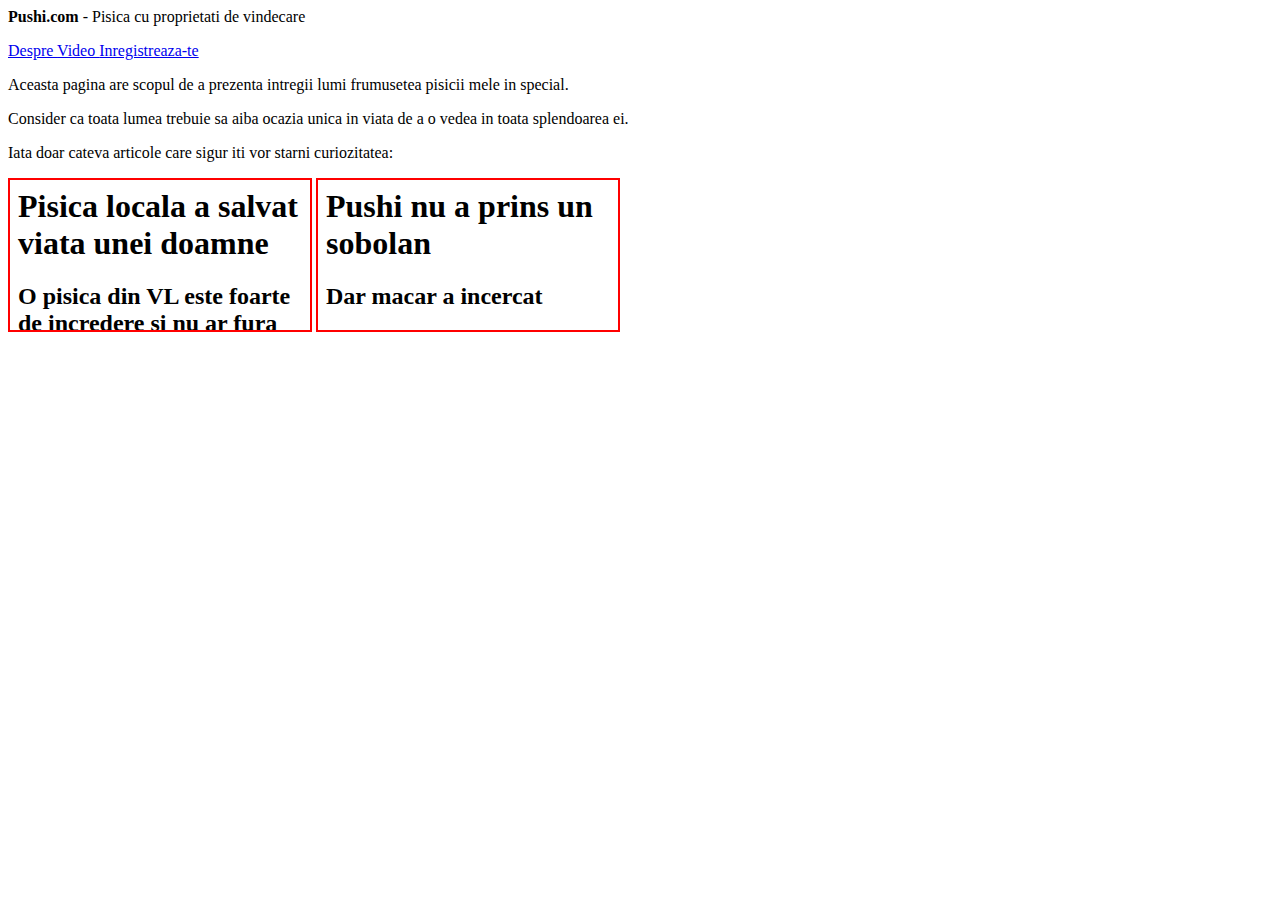
==== index.html @ 976b059c "Lab 3: Adauga tema 1" ====
<html>

<head>
    <title>Acasa</title>
</head>

<body>
    <header>
        <p><strong>Pushi.com</strong> - Pisica cu proprietati de vindecare</p>
    </header>

    <nav>
        <a href="despre.html">Despre </a>
        <a href="video.html">Video </a>
        <a href="inregistreaza.html">Inregistreaza-te</a>
    </nav>

    <section>
        <p>Aceasta pagina are scopul de a prezenta intregii lumi frumusetea pisicii mele in special.</p>
        <p>Consider ca toata lumea trebuie sa aiba ocazia unica in viata de a o vedea in toata splendoarea ei.</p>
        <p>Iata doar cateva articole care sigur iti vor starni curiozitatea: </p>
    </section>

    <article>
        <iframe src="articol.html" style="border:2px solid red;" title="Iframe Example"></iframe>
        <iframe src="articol2.html" style="border:2px solid red;" title="Iframe Example"></iframe>

    </article>

</body>
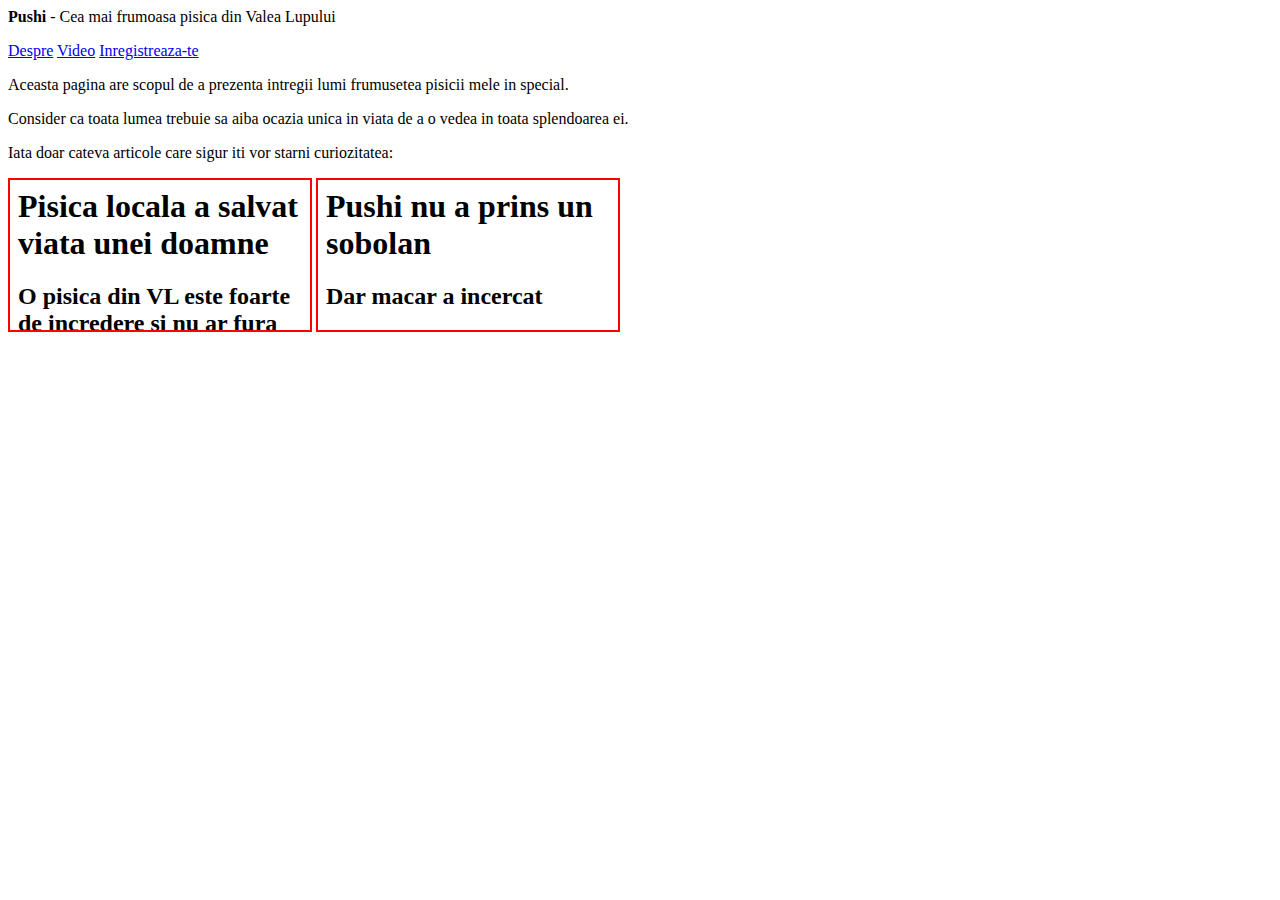
==== commit e5590a11: "Lab 3: Adauga tema 2" ====
--- a/index.html
+++ b/index.html
@@ -6,12 +6,12 @@
 
 <body>
     <header>
-        <p><strong>Pushi.com</strong> - Pisica cu proprietati de vindecare</p>
+        <p><strong>Pushi</strong> - Cea mai frumoasa pisica din Valea Lupului</p>
     </header>
 
     <nav>
-        <a href="despre.html">Despre </a>
-        <a href="video.html">Video </a>
+        <a href="despre.html">Despre</a>
+        <a href="video.html">Video</a>
         <a href="inregistreaza.html">Inregistreaza-te</a>
     </nav>
 
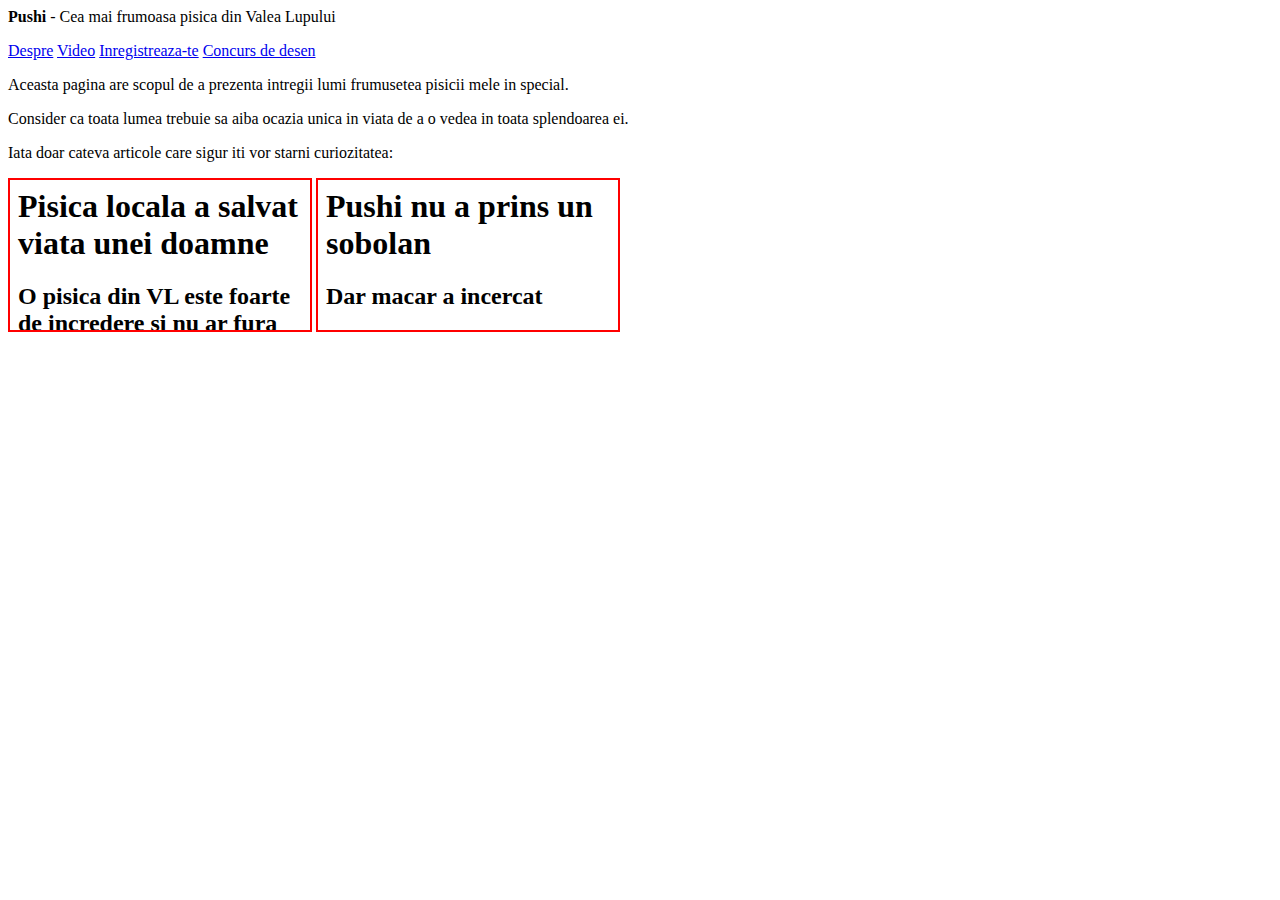
==== commit fe050a31: "Lab 3: Adauga tema 3" ====
--- a/index.html
+++ b/index.html
@@ -13,6 +13,7 @@
         <a href="despre.html">Despre</a>
         <a href="video.html">Video</a>
         <a href="inregistreaza.html">Inregistreaza-te</a>
+        <a href="desen.html">Concurs de desen</a>
     </nav>
 
     <section>
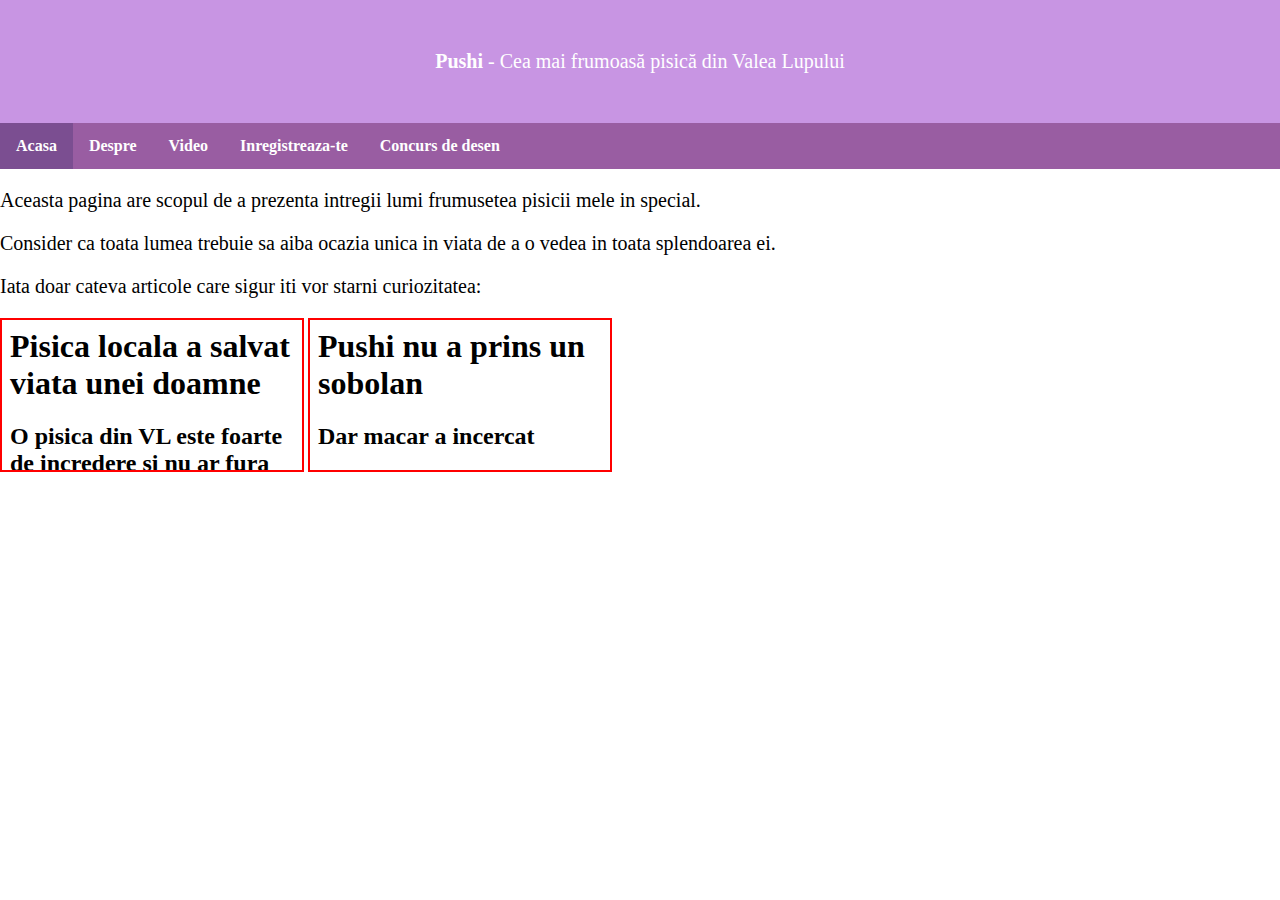
==== commit a1d8af30: "Lab 4: Stilizeaza navigatie si header" ====
--- a/index.html
+++ b/index.html
@@ -2,18 +2,23 @@
 
 <head>
     <title>Acasa</title>
+    <link rel="stylesheet" href="css/stil.css">
 </head>
 
 <body>
+
     <header>
-        <p><strong>Pushi</strong> - Cea mai frumoasa pisica din Valea Lupului</p>
+        <p><strong>Pushi</strong> - Cea mai frumoasă pisică din Valea Lupului</p>
     </header>
 
     <nav>
-        <a href="despre.html">Despre</a>
-        <a href="video.html">Video</a>
-        <a href="inregistreaza.html">Inregistreaza-te</a>
-        <a href="desen.html">Concurs de desen</a>
+        <ul>
+            <li><a class="active" href="index.html">Acasa</a></li>
+            <li><a href="despre.html">Despre</a></li>
+            <li><a href="video.html">Video</a></li>
+            <li><a href="inregistreaza.html">Inregistreaza-te</a></li>
+            <li> <a href="desen.html">Concurs de desen</a></li>
+        </ul>
     </nav>
 
     <section>
--- a/css/stil.css
+++ b/css/stil.css
@@ -0,0 +1,62 @@
+header {
+    padding: 30px;
+    text-align: center;
+    background: #c895e3;
+    color: white;
+    font-size: 30px;
+}
+
+body {
+    background-color: white;
+    margin: 0;
+}
+
+main {
+    margin: 16px
+}
+
+h1 {
+    color: white;
+    text-align: center;
+}
+
+h2 {
+    color: white;
+    text-align: center;
+}
+
+p {
+    font-family: verdana;
+    font-size: 20px;
+}
+
+ul {
+    list-style-type: none;
+    margin: 0;
+    padding: 0;
+    overflow: hidden;
+    background-color: #995da2;
+}
+
+li {
+    float: left;
+}
+
+li a {
+    display: block;
+    color: white;
+    text-align: center;
+    padding: 14px 16px;
+    text-decoration: none;
+    font-weight: bold;
+}
+
+/* Change the link color to #111 (black) on hover */
+li a:hover {
+    background-color: #c895e3;
+    color: white;
+}
+
+.active {
+    background-color: rgb(123, 78, 145);
+}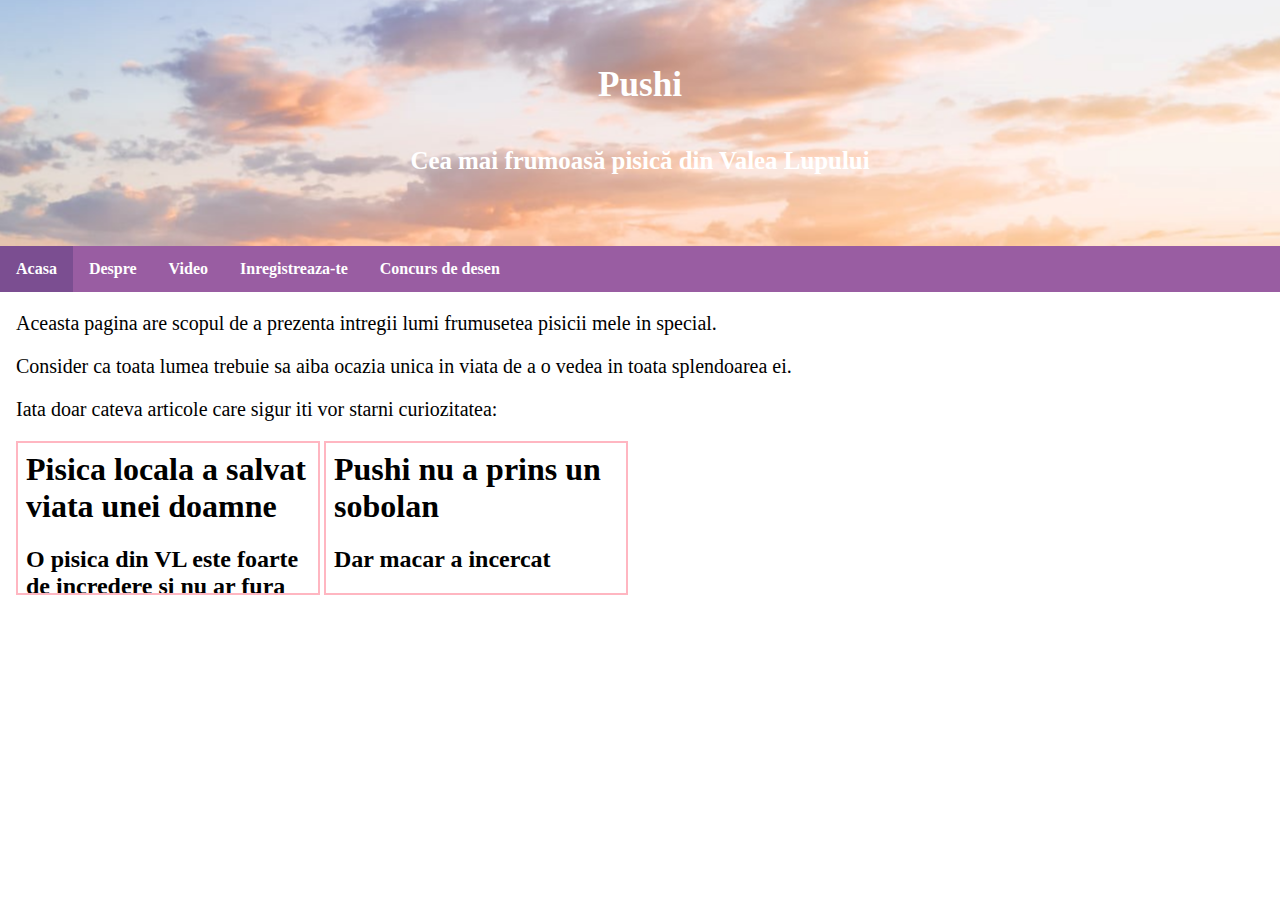
==== commit 2e457269: "Lab 4: Stilizeaza header si margini" ====
--- a/index.html
+++ b/index.html
@@ -8,7 +8,8 @@
 <body>
 
     <header>
-        <p><strong>Pushi</strong> - Cea mai frumoasă pisică din Valea Lupului</p>
+        <h3>Pushi</h3>
+        <h5>Cea mai frumoasă pisică din Valea Lupului</h5>
     </header>
 
     <nav>
@@ -21,16 +22,17 @@
         </ul>
     </nav>
 
-    <section>
-        <p>Aceasta pagina are scopul de a prezenta intregii lumi frumusetea pisicii mele in special.</p>
-        <p>Consider ca toata lumea trebuie sa aiba ocazia unica in viata de a o vedea in toata splendoarea ei.</p>
-        <p>Iata doar cateva articole care sigur iti vor starni curiozitatea: </p>
-    </section>
+    <main>
+        <section>
+            <p>Aceasta pagina are scopul de a prezenta intregii lumi frumusetea pisicii mele in special.</p>
+            <p>Consider ca toata lumea trebuie sa aiba ocazia unica in viata de a o vedea in toata splendoarea ei.</p>
+            <p>Iata doar cateva articole care sigur iti vor starni curiozitatea: </p>
+        </section>
 
-    <article>
-        <iframe src="articol.html" style="border:2px solid red;" title="Iframe Example"></iframe>
-        <iframe src="articol2.html" style="border:2px solid red;" title="Iframe Example"></iframe>
+        <article>
+            <iframe src="articol.html" style="border:2px solid lightpink;" title="Iframe Example"></iframe>
+            <iframe src="articol2.html" style="border:2px solid lightpink;" title="Iframe Example"></iframe>
 
-    </article>
-
+        </article>
+        <main>
 </body>--- a/css/stil.css
+++ b/css/stil.css
@@ -1,7 +1,7 @@
 header {
+    background: url('../imagini/Valea-Lupului.jpg') no-repeat center;
     padding: 30px;
     text-align: center;
-    background: #c895e3;
     color: white;
     font-size: 30px;
 }
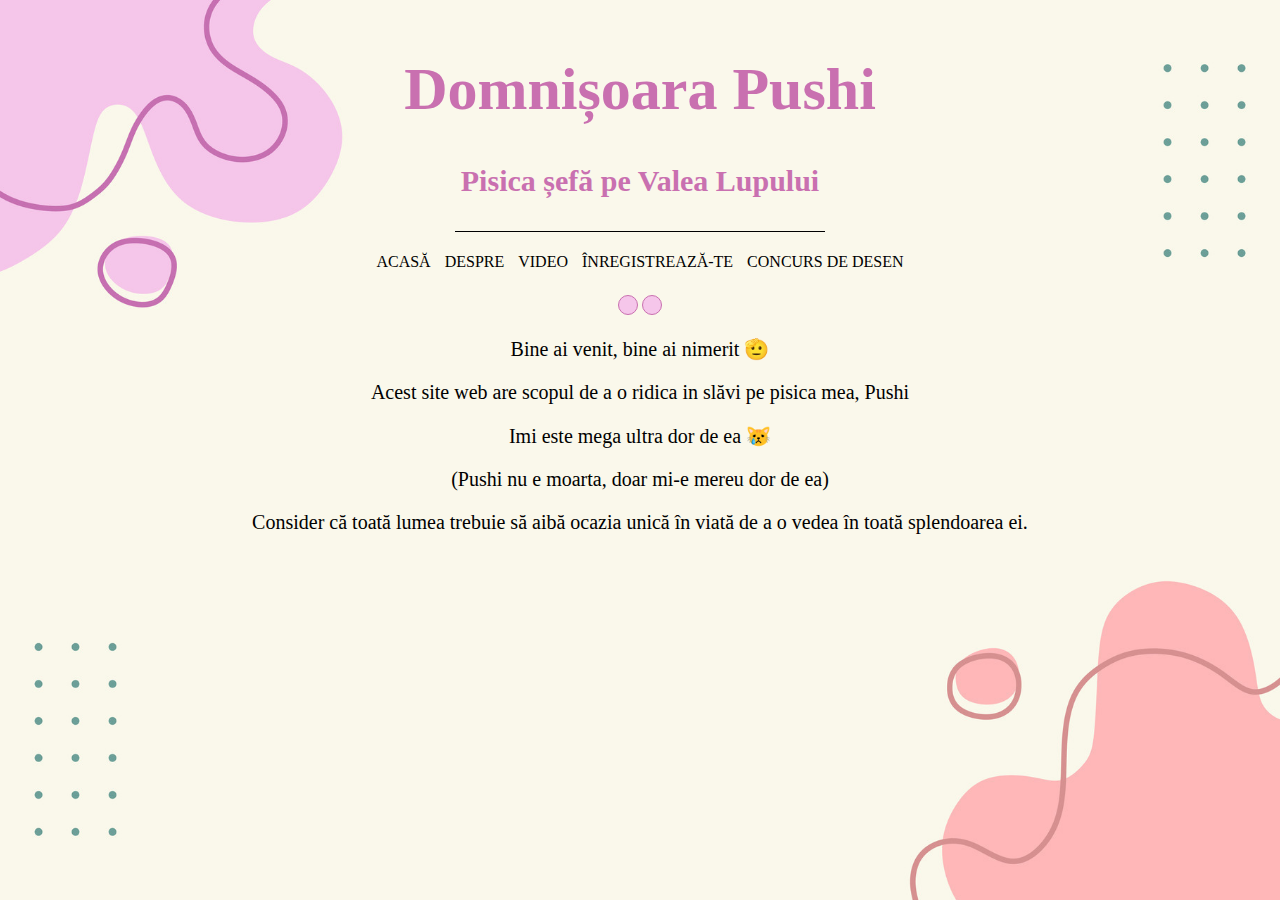
==== commit 1c365599: "Lab 4: Stilizeaza toate paginile" ====
--- a/index.html
+++ b/index.html
@@ -1,38 +1,81 @@
 <html>
+  <head>
+    <title>Acasa</title>
+    <link rel="stylesheet" href="css/stil.css" />
+  </head>
 
-<head>
-    <title>Acasa</title>
-    <link rel="stylesheet" href="css/stil.css">
-</head>
-
-<body>
-
+  <body>
     <header>
-        <h3>Pushi</h3>
-        <h5>Cea mai frumoasă pisică din Valea Lupului</h5>
+      <h1 style="margin-top: 25px; margin-bottom: 16px">Domnișoara Pushi</h1>
+      <h4 style="margin-bottom: 0px">Pisica șefă pe Valea Lupului</h4>
     </header>
 
-    <nav>
-        <ul>
-            <li><a class="active" href="index.html">Acasa</a></li>
-            <li><a href="despre.html">Despre</a></li>
-            <li><a href="video.html">Video</a></li>
-            <li><a href="inregistreaza.html">Inregistreaza-te</a></li>
-            <li> <a href="desen.html">Concurs de desen</a></li>
-        </ul>
-    </nav>
+    <div class="branding-line"></div>
+    <br />
 
-    <main>
-        <section>
-            <p>Aceasta pagina are scopul de a prezenta intregii lumi frumusetea pisicii mele in special.</p>
-            <p>Consider ca toata lumea trebuie sa aiba ocazia unica in viata de a o vedea in toata splendoarea ei.</p>
-            <p>Iata doar cateva articole care sigur iti vor starni curiozitatea: </p>
-        </section>
+    <div style="margin: auto; width: fit-content">
+      <nav class="navMenu">
+        <a href="index.html" style="margin-right: 10px">Acasă</a>
+        <a href="despre.html" style="margin-right: 10px">Despre</a>
+        <a href="video.html" style="margin-right: 10px">Video</a>
+        <a href="inregistreaza.html" style="margin-right: 10px">
+          Înregistrează-te
+        </a>
+        <a href="desen.html">Concurs de desen</a>
+        <div class="dot"></div>
+      </nav>
+    </div>
 
-        <article>
-            <iframe src="articol.html" style="border:2px solid lightpink;" title="Iframe Example"></iframe>
-            <iframe src="articol2.html" style="border:2px solid lightpink;" title="Iframe Example"></iframe>
+    <br />
 
-        </article>
-        <main>
-</body>+    <div style="width: fit-content; margin: auto">
+      <button
+        onclick="changeContent('text')"
+        id="text-btn"
+        class="circle"
+      ></button>
+
+      <button
+        onclick="changeContent('photo')"
+        id="photo-btn"
+        class="circle"
+      ></button>
+    </div>
+
+    <main id="text-content">
+      <section>
+        <p>Bine ai venit, bine ai nimerit 🫡</p>
+        <p>
+          Acest site web are scopul de a o ridica in slăvi pe pisica mea, Pushi
+        </p>
+        <p>Imi este mega ultra dor de ea 😿</p>
+        <p>(Pushi nu e moarta, doar mi-e mereu dor de ea)</p>
+        <p>
+          Consider că toată lumea trebuie să aibă ocazia unică în viată de a o
+          vedea în toată splendoarea ei.
+        </p>
+      </section>
+    </main>
+
+    <main id="photo-content" style="display: none">
+      <img src="/imagini/pushi_closeup.jpg" alt="Pushi" height="400px" />
+    </main>
+  </body>
+  <script>
+    function changeContent(contentName) {
+      const textContent = document.getElementById("text-content");
+      const photoContent = document.getElementById("photo-content");
+
+      textContent.style.display = contentName === "text" ? "block" : "none";
+      photoContent.style.display = contentName === "photo" ? "block" : "none";
+
+      const textBtn = document.getElementById("text-btn");
+      const photoBtn = document.getElementById("photo-btn");
+
+      textBtn.style.backgroundColor =
+        contentName === "text" ? "#c970b0" : "#f5c6ea";
+      photoBtn.style.backgroundColor =
+        contentName === "photo" ? "#c970b0" : "#f5c6ea";
+    }
+  </script>
+</html>
--- a/css/stil.css
+++ b/css/stil.css
@@ -1,62 +1,135 @@
-header {
-    background: url('../imagini/Valea-Lupului.jpg') no-repeat center;
-    padding: 30px;
-    text-align: center;
-    color: white;
-    font-size: 30px;
+body {
+  margin: 0;
+  background-image: url(/imagini/background.jpg);
+  background-position: center; /* Center the image */
+  background-repeat: no-repeat; /* Do not repeat the image */
+  background-size: cover; /* Resize the background image to cover the entire container */
+  background-attachment: fixed;
 }
 
-body {
-    background-color: white;
-    margin: 0;
+/*
+background colors:
+green:
+#6ca8a0
+
+purple:
+#F5C6EA
+#C970B0
+
+pink:
+#FFB7B8
+#D99393
+*/
+
+header {
+  padding: 30px;
+  text-align: center;
+  color: #c970b0;
+  font-size: 30px;
+}
+
+.branding-line {
+  border-bottom: 1px solid #000;
+  display: block;
+  margin: 3px auto;
+  max-width: 75%;
+  width: 370px;
 }
 
 main {
-    margin: 16px
-}
-
-h1 {
-    color: white;
-    text-align: center;
-}
-
-h2 {
-    color: white;
-    text-align: center;
+  margin: 16px;
+  text-align: center;
 }
 
 p {
-    font-family: verdana;
-    font-size: 20px;
+  font-size: 20px;
 }
 
-ul {
-    list-style-type: none;
-    margin: 0;
-    padding: 0;
-    overflow: hidden;
-    background-color: #995da2;
+/************/
+/* navigare */
+/************/
+
+/* .navMenu {
+  position: absolute;
+  top: 50%;
+  left: 50%;
+  -webkit-transform: translate(-50%, -50%);
+  transform: translate(-50%, -50%);
+} */
+
+.navMenu a {
+  color: #000000;
+  text-decoration: none;
+  font-size: 1em;
+  text-transform: uppercase;
+  font-weight: 500;
+  display: inline-block;
+  width: fit-content;
+  -webkit-transition: all 0.2s ease-in-out;
+  transition: all 0.2s ease-in-out;
 }
 
-li {
-    float: left;
+.navMenu a:hover {
+  color: #c970b0;
 }
 
-li a {
-    display: block;
-    color: white;
-    text-align: center;
-    padding: 14px 16px;
-    text-decoration: none;
-    font-weight: bold;
+.navMenu .dot {
+  width: 6px;
+  height: 6px;
+  background: #c970b0;
+  border-radius: 50%;
+  opacity: 0;
+  -webkit-transform: translateX(100px);
+  transform: translateX(100px);
+  -webkit-transition: all 0.2s ease-in-out;
+  transition: all 0.2s ease-in-out;
 }
 
-/* Change the link color to #111 (black) on hover */
-li a:hover {
-    background-color: #c895e3;
-    color: white;
+.navMenu a:nth-child(1):hover ~ .dot {
+  -webkit-transform: translateX(25px);
+  transform: translateX(25px);
+  -webkit-transition: all 0.2s ease-in-out;
+  transition: all 0.2s ease-in-out;
+  opacity: 1;
 }
 
-.active {
-    background-color: rgb(123, 78, 145);
-}+.navMenu a:nth-child(2):hover ~ .dot {
+  -webkit-transform: translateX(96px);
+  transform: translateX(96px);
+  -webkit-transition: all 0.2s ease-in-out;
+  transition: all 0.2s ease-in-out;
+  opacity: 1;
+}
+
+.navMenu a:nth-child(3):hover ~ .dot {
+  -webkit-transform: translateX(165px);
+  transform: translateX(165px);
+  -webkit-transition: all 0.2s ease-in-out;
+  transition: all 0.2s ease-in-out;
+  opacity: 1;
+}
+
+.navMenu a:nth-child(4):hover ~ .dot {
+  -webkit-transform: translateX(275px);
+  transform: translateX(275px);
+  -webkit-transition: all 0.2s ease-in-out;
+  transition: all 0.2s ease-in-out;
+  opacity: 1;
+}
+
+.navMenu a:nth-child(5):hover ~ .dot {
+  -webkit-transform: translateX(450px);
+  transform: translateX(450px);
+  -webkit-transition: all 0.2s ease-in-out;
+  transition: all 0.2s ease-in-out;
+  opacity: 1;
+}
+
+.circle {
+  background-color: #f5c6ea;
+  display: inline-block;
+  height: 20px;
+  width: 20px;
+  border-radius: 50%;
+  border: 1px solid #c970b0;
+}
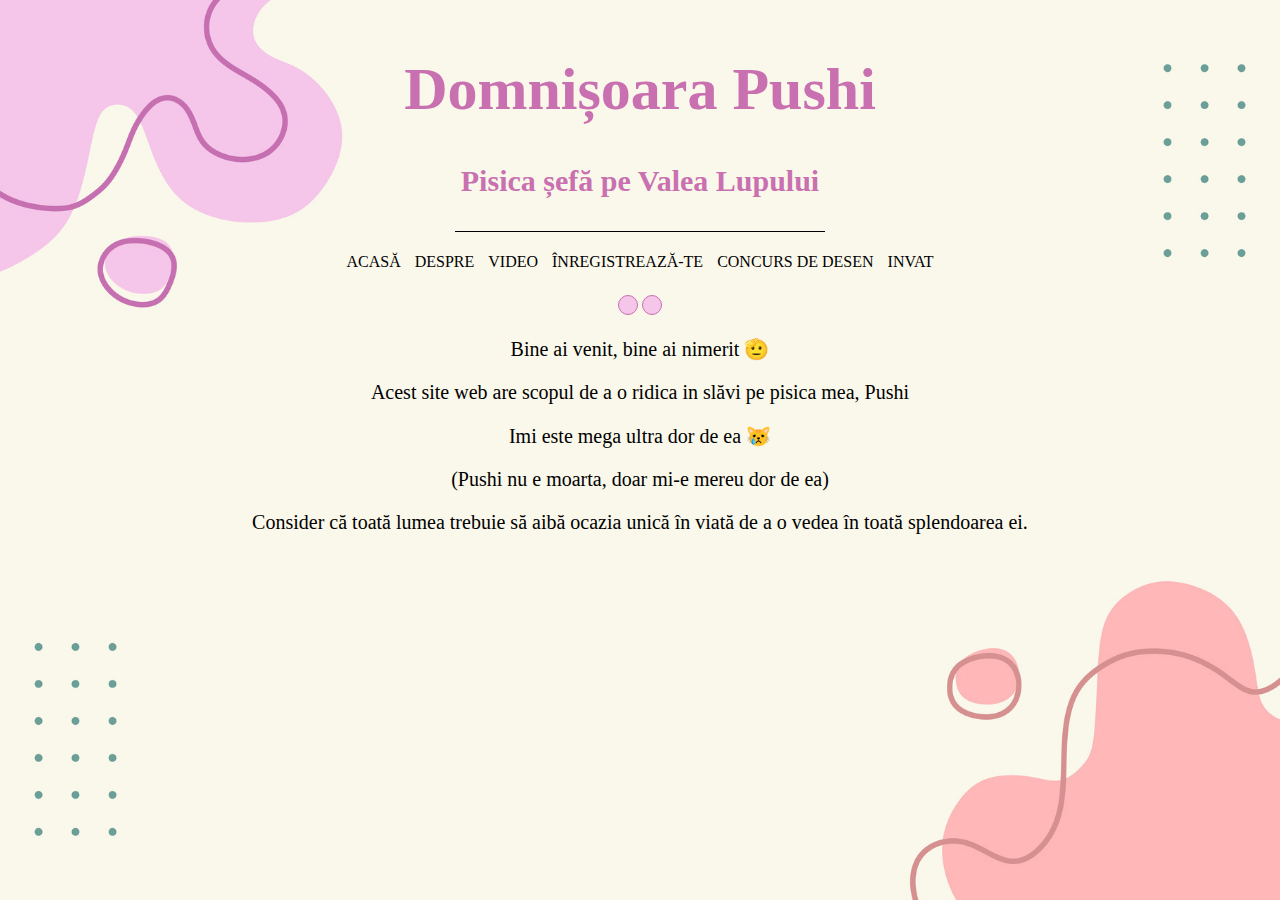
==== commit b26f12ad: "Lab 5: Adauga tema 1" ====
--- a/index.html
+++ b/index.html
@@ -21,7 +21,9 @@
         <a href="inregistreaza.html" style="margin-right: 10px">
           Înregistrează-te
         </a>
-        <a href="desen.html">Concurs de desen</a>
+        <a href="desen.html" style="margin-right: 10px">Concurs de desen</a>
+
+        <a href="invat.html">Invat</a>
         <div class="dot"></div>
       </nav>
     </div>
--- a/css/stil.css
+++ b/css/stil.css
@@ -1,9 +1,12 @@
 body {
   margin: 0;
   background-image: url(/imagini/background.jpg);
-  background-position: center; /* Center the image */
-  background-repeat: no-repeat; /* Do not repeat the image */
-  background-size: cover; /* Resize the background image to cover the entire container */
+  background-position: center;
+  /* Center the image */
+  background-repeat: no-repeat;
+  /* Do not repeat the image */
+  background-size: cover;
+  /* Resize the background image to cover the entire container */
   background-attachment: fixed;
 }
 
@@ -125,6 +128,14 @@
   opacity: 1;
 }
 
+.navMenu a:nth-child(6):hover ~ .dot {
+  -webkit-transform: translateX(562px);
+  transform: translateX(562px);
+  -webkit-transition: all 0.2s ease-in-out;
+  transition: all 0.2s ease-in-out;
+  opacity: 1;
+}
+
 .circle {
   background-color: #f5c6ea;
   display: inline-block;
